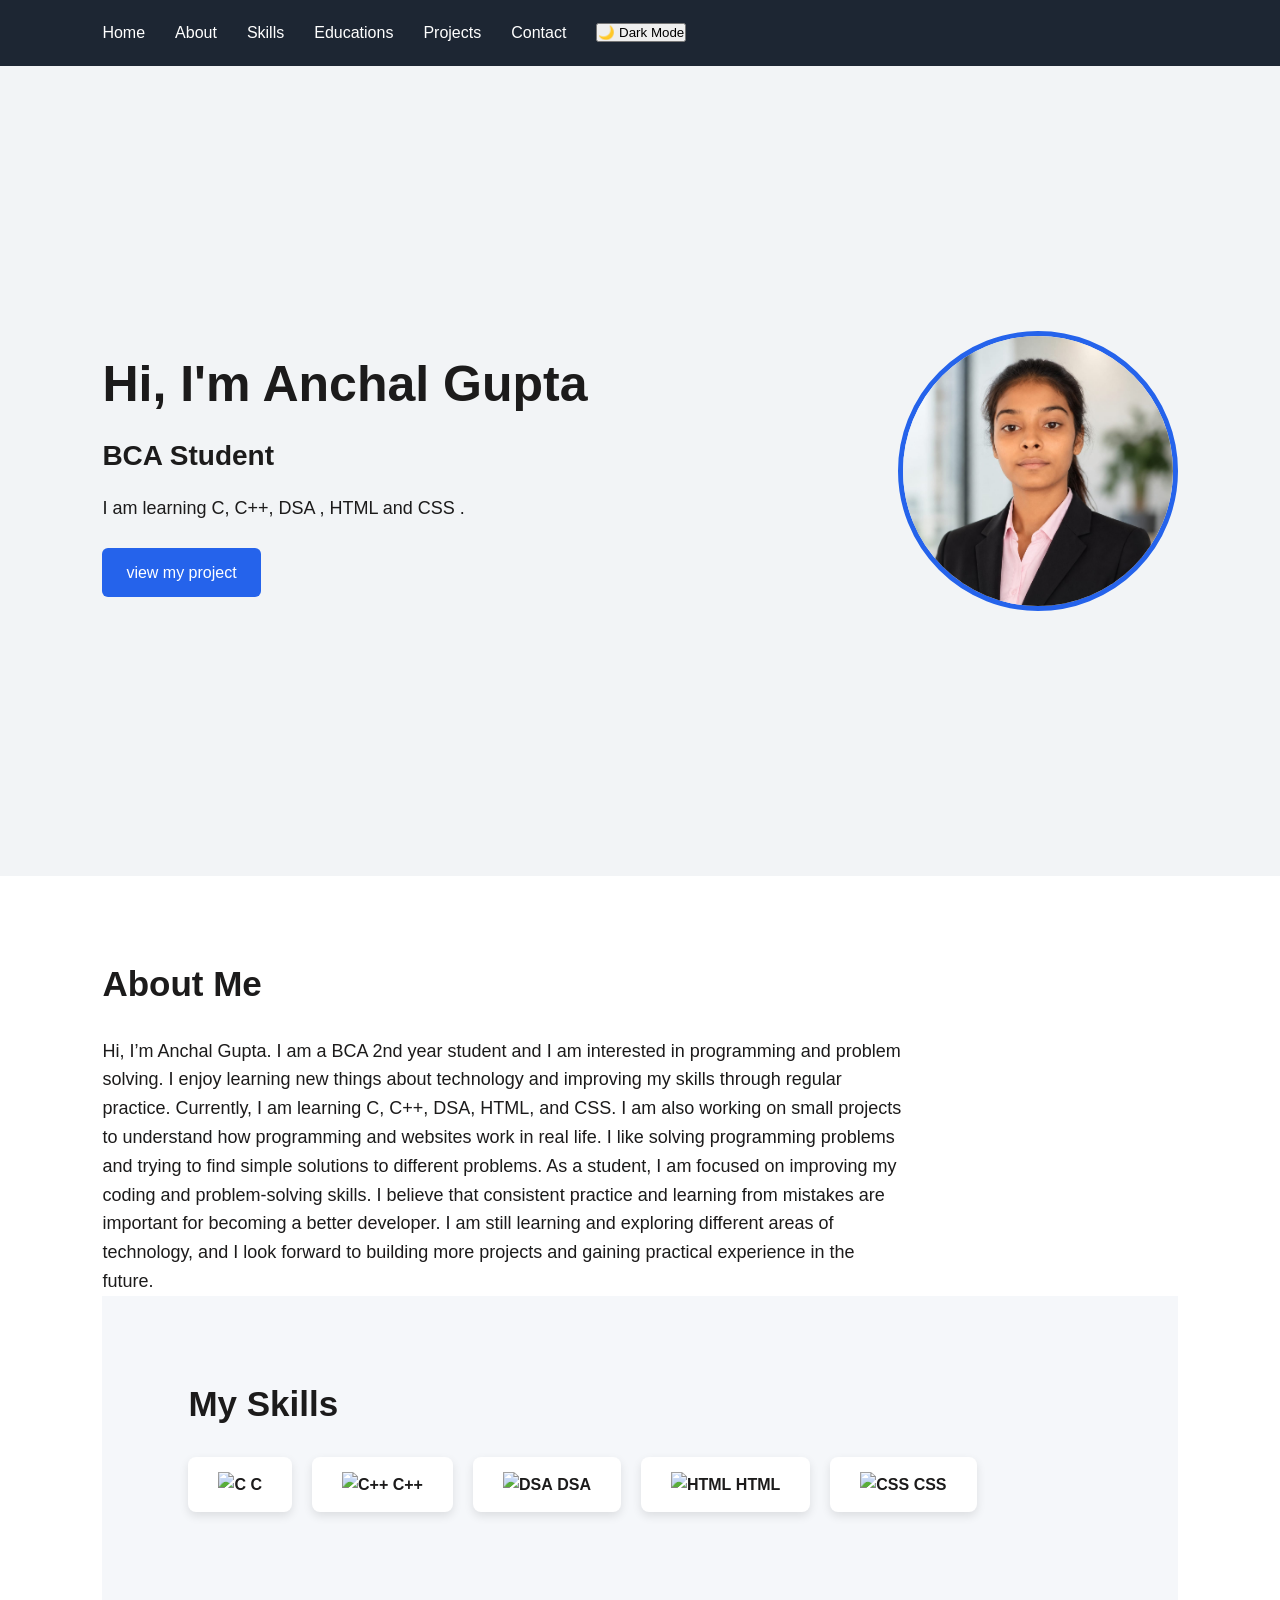
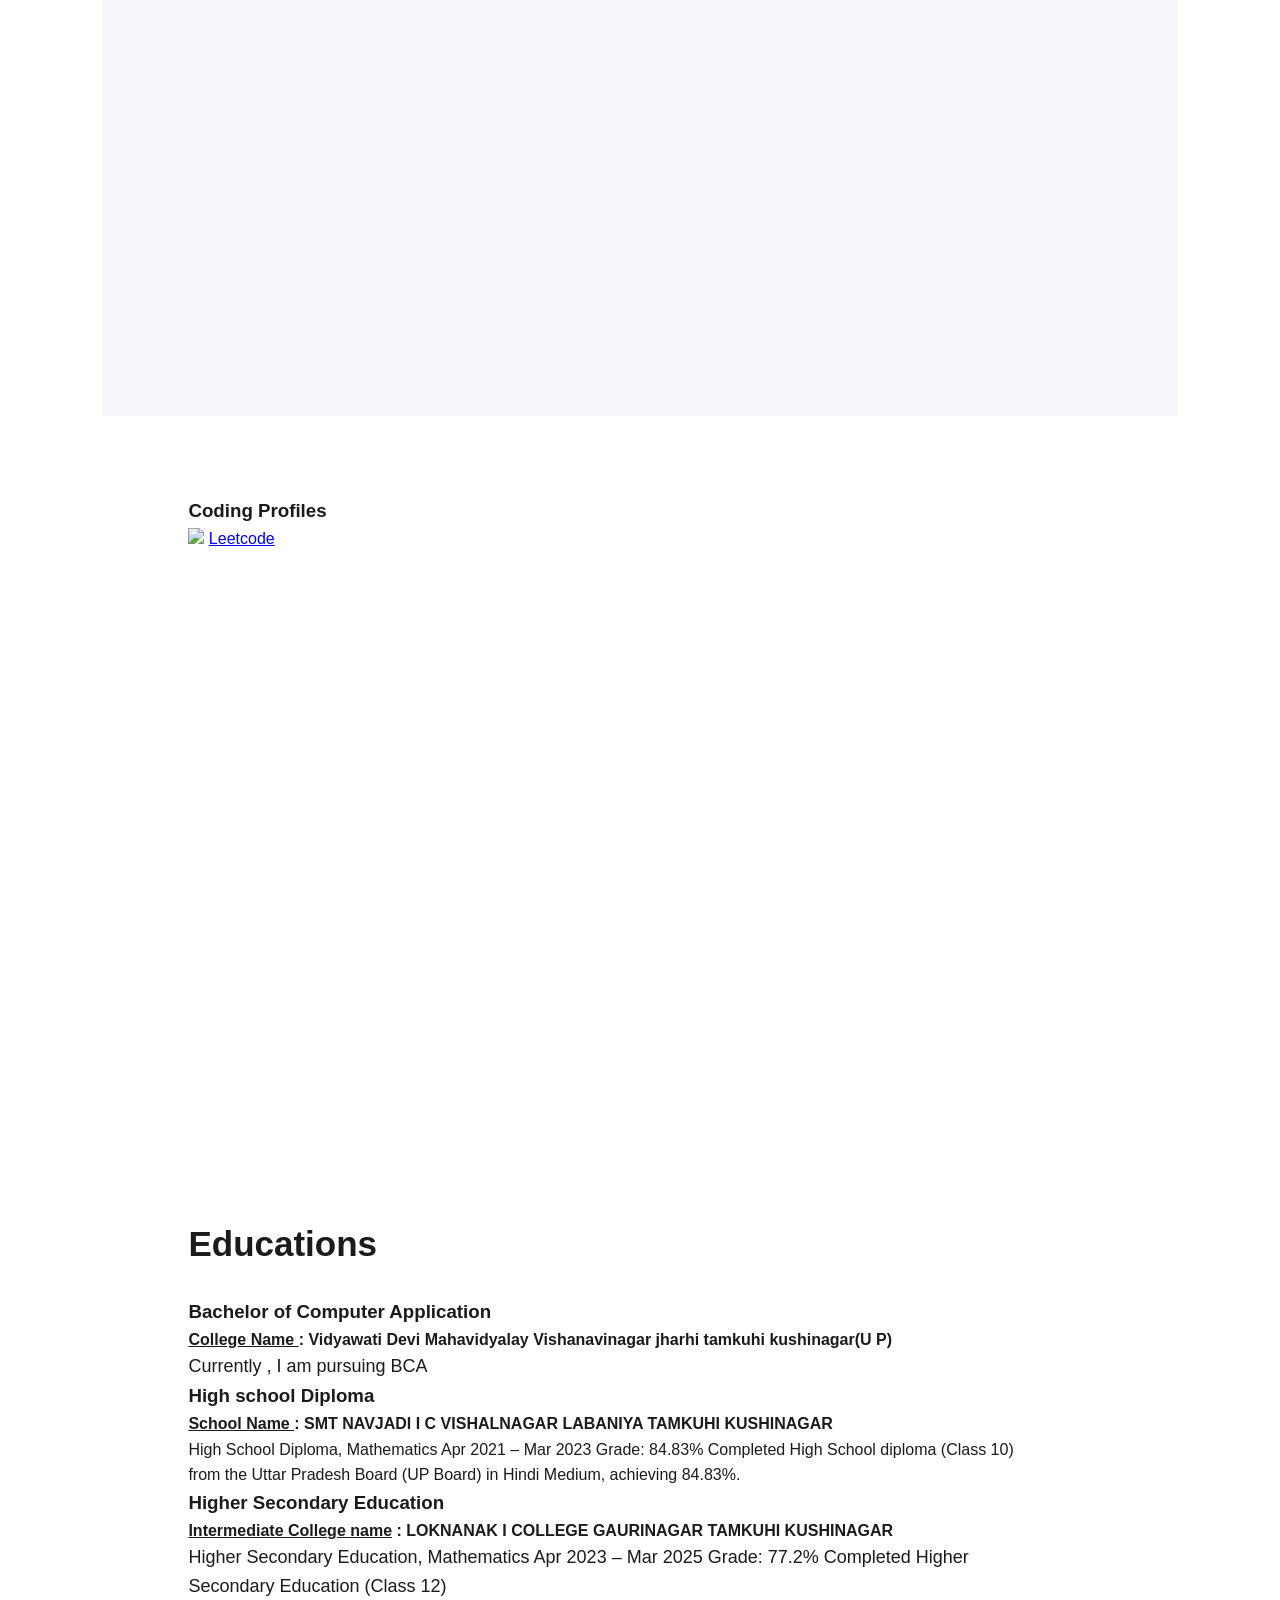
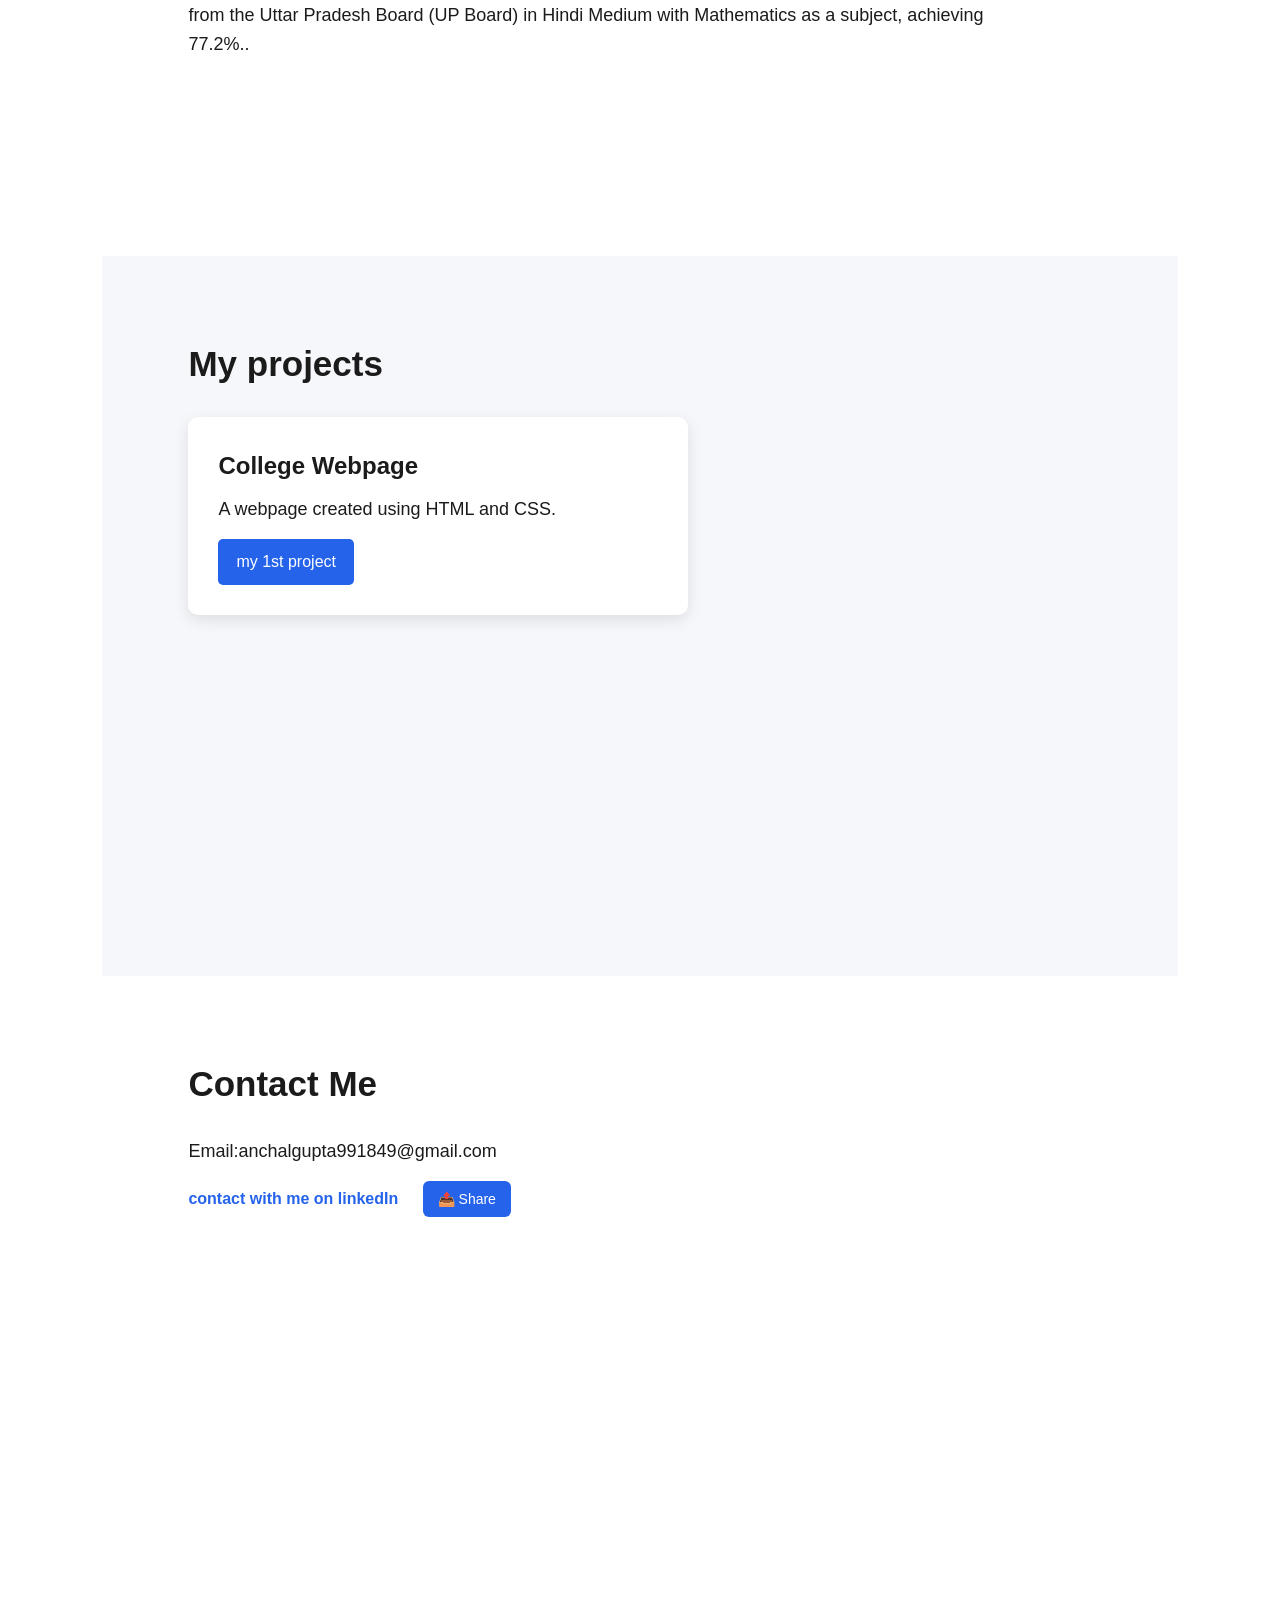
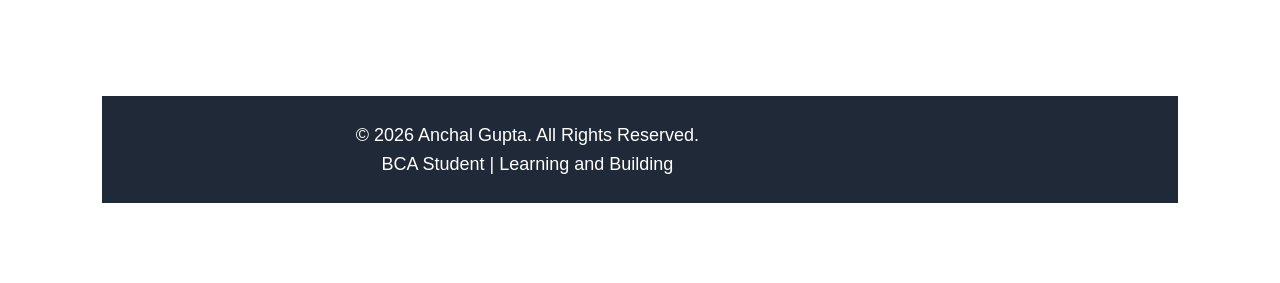
==== index.html @ 23a2f604 "Rename portfolio.html to index.html" ====
<!DOCTYPE html>
<html>

<head>
    <title> My Portfolio</title>
    <link rel="stylesheet" href="style.css">
</head>

<body>
    <nav>
        <a href="#home">Home</a>
        <a href="#about">About</a>
        <a href="#skills">Skills</a>
        <a href="#educations">Educations</a>
        <a href="#projects">Projects</a>
        <a href="#contact">Contact</a>
        <button id="themeButton">🌙 Dark Mode</button>
    </nav>
    <section id="home">
        <div>
            <h1>Hi, I'm Anchal Gupta</h1>
            <h2>BCA Student</h2>
            <p>I am learning C, C++, DSA , HTML and CSS . </p>
            <a href="#project">view my project</a>
        </div>
        <div>
            <img src="my photo.jpeg" alt="Anchal's photo" width="300" style="float:right">
        </div>
    </section>
    <section id="about">
        <h2>About Me </h2>
        <p>

            Hi, I’m Anchal Gupta. I am a BCA 2nd year student and I am interested in programming and problem solving. I
            enjoy learning new things about technology and improving my skills through regular practice.
            Currently, I am learning C, C++, DSA, HTML, and CSS. I am also working on small projects to understand how
            programming and websites work in real life. I like solving programming problems and trying to find simple
            solutions to different problems.
            As a student, I am focused on improving my coding and problem-solving skills. I believe that consistent
            practice and learning from mistakes are important for becoming a better developer.
            I am still learning and exploring different areas of technology, and I look forward to building more
            projects and gaining practical experience in the future.
        </p>
        <!-- </section> -->
        <!-- skills........... -->
        <section id="skills">
            <h2>My Skills </h2>
            <ul>


                <li>
                    <img src="https://encrypted-tbn0.gstatic.com/images?q=tbn:ANd9GcQny-KEq3Xe5we7har8LPSmP4n-_nTrdRifIxnzzr76MINFbyWsmJoDF94&s=10"
                        alt="C" width="150">
                    <span>C</span>
                </li>

                <li>
                    <img src="https://download.logo.wine/logo/C%2B%2B/C%2B%2B-Logo.wine.png" alt="C++" width="150">
                    <span>C++</span>
                </li>

                <li>
                    <img src="https://encrypted-tbn0.gstatic.com/images?q=tbn:ANd9GcRVsLQitgJEJtY4Do00X8TNoUyQ5lPg3eh2xXyrPEVqwbWe7XwqI7zcByc&s=10"
                        alt="DSA" width="150">
                    <span>DSA</span>
                </li>

                <li>
                    <img src="https://img.magnific.com/free-psd/3d-rendered-html-file-icon_84443-57041.jpg?semt=ais_hybrid&w=740&q=80"
                        alt="HTML" width="150">
                    <span>HTML</span>
                </li>

                <li>
                    <img src="https://encrypted-tbn0.gstatic.com/images?q=tbn:ANd9GcSEwsyNDzO7qZ6IeRttEue4aT4oivcdyTxBXsTRS2tZ2A&s=10"
                        alt="CSS" width="150">
                    <span>CSS</span>
                </li>
            </ul>
        </section>
        <!-- learning coding ........... -->
        <section id="learning coding">
            <h3>Coding Profiles</h3>
            <img src="https://encrypted-tbn0.gstatic.com/images?q=tbn:ANd9GcQZ4ulClknxE-0lkWOnnJUVRMUzNLU94ty8basAlDtkig&s"
                width="150">

            <a href="https://leetcode.com/"> Leetcode</a>

        </section>
        <!-- education..... -->
        <section id="educations">
            <h2>Educations </h2>
            <h3>Bachelor of Computer Application</h3>
            <h4><u>College Name </u>:
                Vidyawati Devi Mahavidyalay Vishanavinagar jharhi tamkuhi kushinagar(U P)</h4>
            <p> Currently , I am pursuing BCA </p>
            <h3>High school Diploma </h3>
            <h4><u>School Name </u>:
                SMT NAVJADI I C VISHALNAGAR LABANIYA TAMKUHI KUSHINAGAR
            </h4>

            High School Diploma, Mathematics

            Apr 2021 – Mar 2023 Grade: 84.83% Completed High School diploma (Class 10)
            <br> from the Uttar Pradesh Board (UP Board) in Hindi Medium, achieving 84.83%.</p>
            <h3>Higher Secondary Education</h3>
            <h4><u>Intermediate College name</u> :
                LOKNANAK I COLLEGE GAURINAGAR TAMKUHI KUSHINAGAR
            </h4>
            <p>
                Higher Secondary Education, Mathematics
                Apr 2023 – Mar 2025 Grade: 77.2% Completed Higher Secondary Education (Class 12)
                <br> from the Uttar Pradesh Board (UP Board) in Hindi Medium with Mathematics as a subject, achieving
                77.2%..
            </p>
        </section>
        <!-- project........ -->
        <section id="projects">
            <h2>My projects </h2>
            <div>
                <h3>College Webpage</h3>
                <p>A webpage created using HTML and CSS.</p>
                <a href="College_Webpage.html">my 1st project</a>
            </div>
        </section>
        <!-- contact....... -->
        <section id="contact">
            <h2>Contact Me </h2>
            <p>Email:anchalgupta991849@gmail.com</p>

            <a href="https://www.linkedin.com/in/anchal-gupta-89a8403a6/" target="_blank">
                contact with me on linkedIn
            </a>
            <button id="shareButton">📤 Share</button>
        </section>
        <footer>
            <p>© 2026 Anchal Gupta. All Rights Reserved.</p>
            <p>BCA Student | Learning and Building</p>
        </footer>
        <script src="script.js"></script>
</body>

</html>
---- style.css ----
/* =========================
   BASIC RESET
========================= */

* {
    margin: 0;
    padding: 0;
    box-sizing: border-box;
}

html {
    scroll-behavior: smooth;
}

body {
    font-family: Arial, sans-serif;
    line-height: 1.6;
    background-color: #f2f4f6;
    color: #1c1b1b;
}


/* =========================
   NAVBAR
========================= */

nav {
    background-color: #1d2633;
    padding: 20px 8%;

    display: flex;
    align-items: center;
    gap: 30px;

    position: sticky;
    top: 0;
    z-index: 1000;
}

nav h2 {
    color: white;
    margin-right: auto;
}

nav a {
    color: white;
    text-decoration: none;
    font-size: 16px;
}

nav a:hover {
    color: #60a5fa;
}


/* =========================
   ALL SECTIONS
========================= */

section {
    min-height: 80vh;
    padding: 80px 8%;
}


/* =========================
   HOME SECTION
========================= */

#home {
    min-height: 90vh;

    display: flex;
    align-items: center;
    justify-content: space-between;

    gap: 50px;
}

#home div:first-child {
    max-width: 600px;
}

#home h1 {
    font-size: 50px;
    margin-bottom: 10px;
}

#home h2 {
    font-size: 28px;
    margin-bottom: 15px;
}

#home p {
    font-size: 18px;
    margin-bottom: 25px;
}

#home a {
    display: inline-block;

    background-color: #2563eb;
    color: white;

    padding: 12px 24px;

    text-decoration: none;
    border-radius: 6px;

    transition: 0.3s;
}

#home a:hover {
    background-color: #1d4ed8;
    transform: translateY(-3px);
}


/* =========================
   PROFILE PHOTO
========================= */

#home img {
    width: 280px;
    height: 280px;

    object-fit: cover;

    border-radius: 50%;

    border: 5px solid #2563eb;
}


/* =========================
   ABOUT
========================= */

#about {
    background-color: white;
}

#about h2,
#skills h2,
#education h2,
#projects h2,
#educations h2,
#contact h2 {
    font-size: 35px;
    margin-bottom: 25px;
}

#about p {
    max-width: 800px;
    font-size: 18px;
}


/* =========================
   SKILLS
========================= */

#skills {
    background-color: #f5f7fa;
}

#skills ul {
    display: flex;
    flex-wrap: wrap;
    gap: 20px;

    list-style: none;
}

#skills li {
    background-color: white;

    padding: 15px 30px;

    border-radius: 8px;

    box-shadow: 0 4px 10px rgba(0, 0, 0, 0.1);

    font-weight: bold;

    transition: 0.3s;
}

#skills li:hover {
    transform: translateY(-5px);
}


/* =========================
   EDUCATION
========================= */

#education {
    background-color: white;
}

#education h3 {
    font-size: 24px;
    margin-bottom: 10px;
}

#education p {
    font-size: 18px;
}


/* =========================
   PROJECTS
========================= */

#projects {
    background-color: #f5f7fa;
}

#projects>div {
    background-color: white;

    max-width: 500px;

    padding: 30px;

    border-radius: 10px;

    box-shadow: 0 5px 15px rgba(0, 0, 0, 0.1);

    margin-bottom: 25px;

    transition: 0.3s;
}

#projects>div:hover {
    transform: translateY(-8px);
}

#projects h3 {
    font-size: 24px;
    margin-bottom: 10px;
}

#projects p {
    margin-bottom: 15px;
}

#projects a {
    display: inline-block;

    background-color: #2563eb;
    color: white;

    padding: 10px 18px;

    border-radius: 5px;

    text-decoration: none;
}

#projects a:hover {
    background-color: #1d4ed8;
}


/* =========================
   CONTACT
========================= */

#contact {
    background-color: white;
}

#contact p {
    font-size: 18px;
    margin-bottom: 15px;
}

#contact a {
    display: inline-block;

    margin-right: 20px;

    color: #2563eb;

    text-decoration: none;

    font-weight: bold;
}

#contact a:hover {
    text-decoration: underline;
}


/* =========================
   FOOTER
========================= */

footer {
    background-color: #1f2937;

    color: white;

    text-align: center;

    padding: 25px;
}


/* =========================
   MOBILE RESPONSIVE
========================= */

@media (max-width: 768px) {

    nav {
        flex-wrap: wrap;
        justify-content: center;
        gap: 15px;
    }

    nav h2 {
        width: 100%;
        text-align: center;
        margin-right: 0;
    }

    #home {
        flex-direction: column;
        text-align: center;

        padding-top: 60px;
    }

    #home h1 {
        font-size: 38px;
    }

    #home h2 {
        font-size: 24px;
    }

    #home img {
        width: 220px;
        height: 220px;
    }

    section {
        padding: 60px 6%;
    }

    #skills ul {
        justify-content: center;
    }

    /* DARK MODE BUTTON */

#themeButton {
    background-color: #374151;
    color: white;
    border: none;
    padding: 10px 15px;
    border-radius: 6px;
    cursor: pointer;
    font-size: 14px;
}

#themeButton:hover {
    background-color: #4b5563;
}


/* DARK MODE */

body.dark-mode {
    background-color: #111827;
    color: #f9fafb;
}

body.dark-mode #about,
body.dark-mode #education,
body.dark-mode #contact {
    background-color: #1f2937;
}

body.dark-mode #skills,
body.dark-mode #projects {
    background-color: #111827;
}

body.dark-mode #skills li,
body.dark-mode #projects > div {
    background-color: #1f2937;
    color: #f9fafb;
}

body.dark-mode #about p,
body.dark-mode #education p,
body.dark-mode #projects p,
body.dark-mode #contact p {
    color: #e5e7eb;
}

}
#shareButton {
    background-color: #2563eb;
    color: white;
    border: none;
    padding: 10px 15px;
    border-radius: 6px;
    cursor: pointer;
    font-size: 14px;
}

#shareButton:hover {
    background-color: #1d4ed8;
}
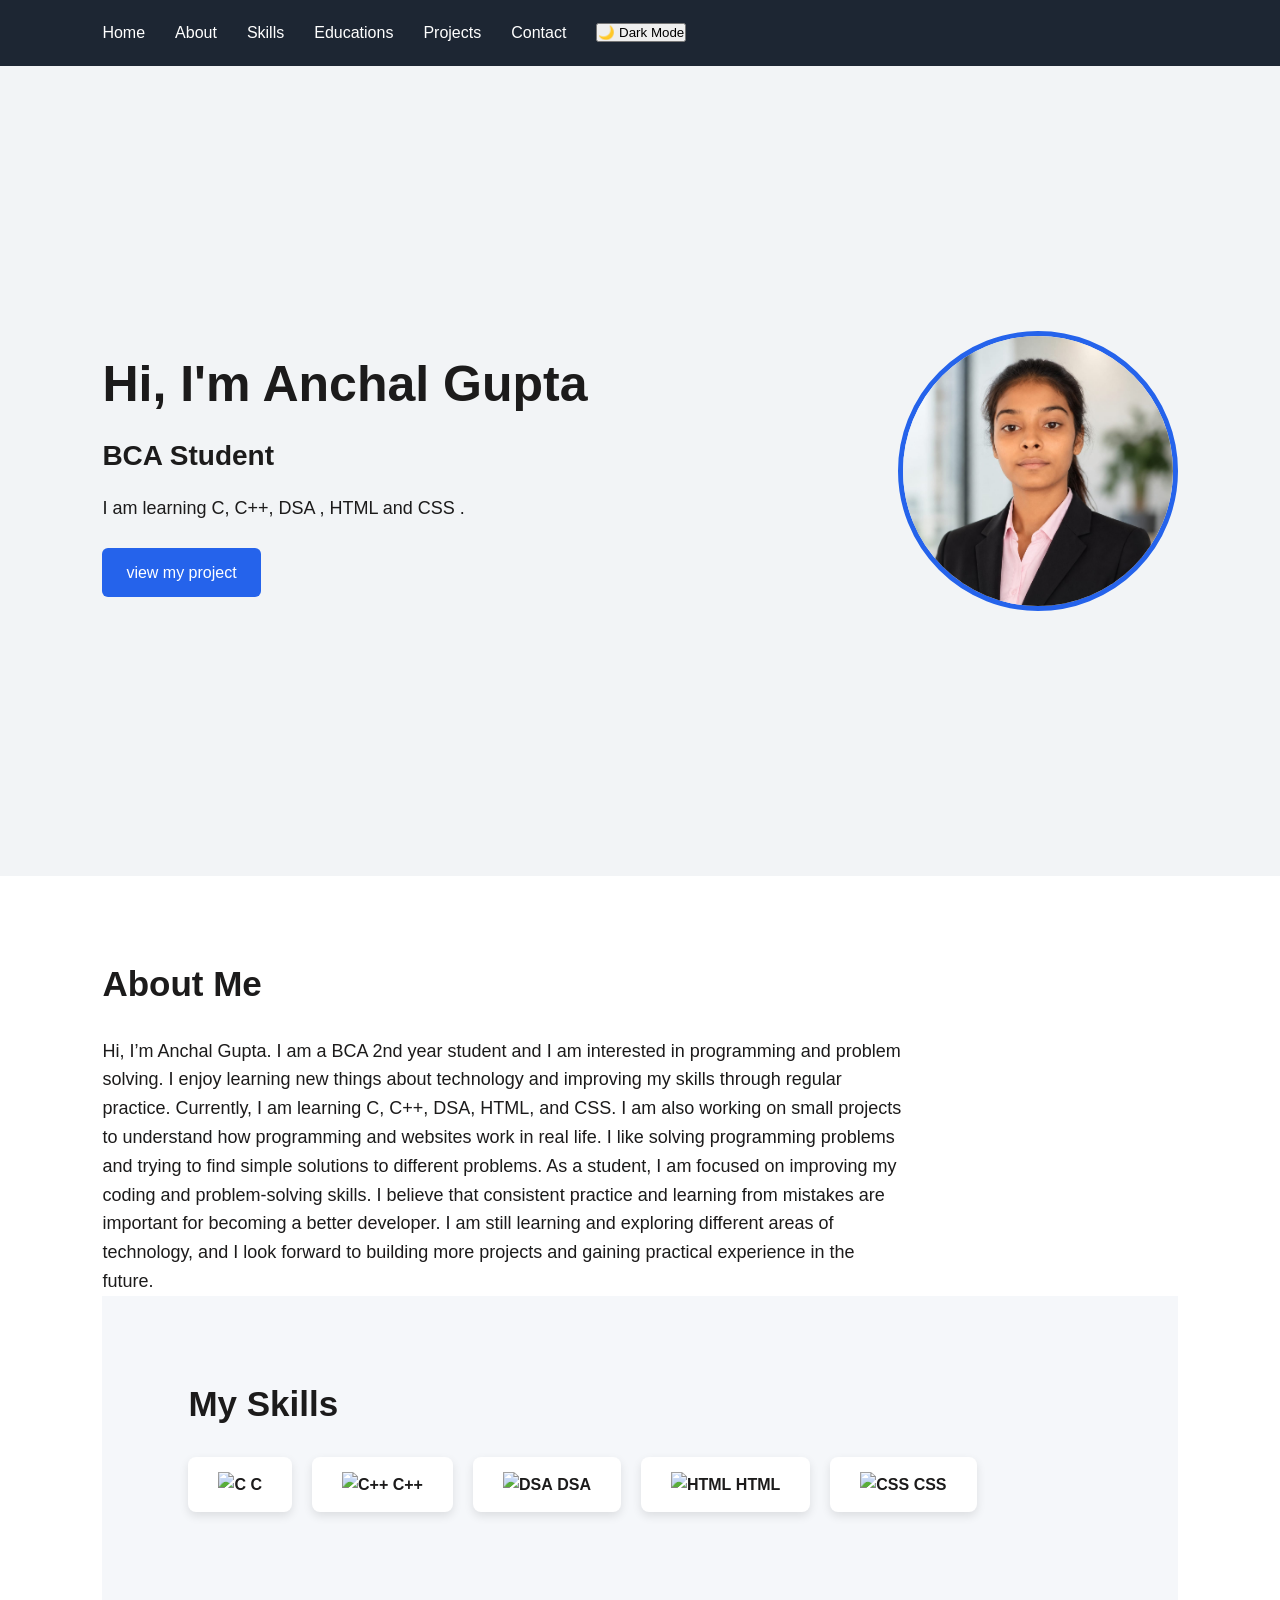
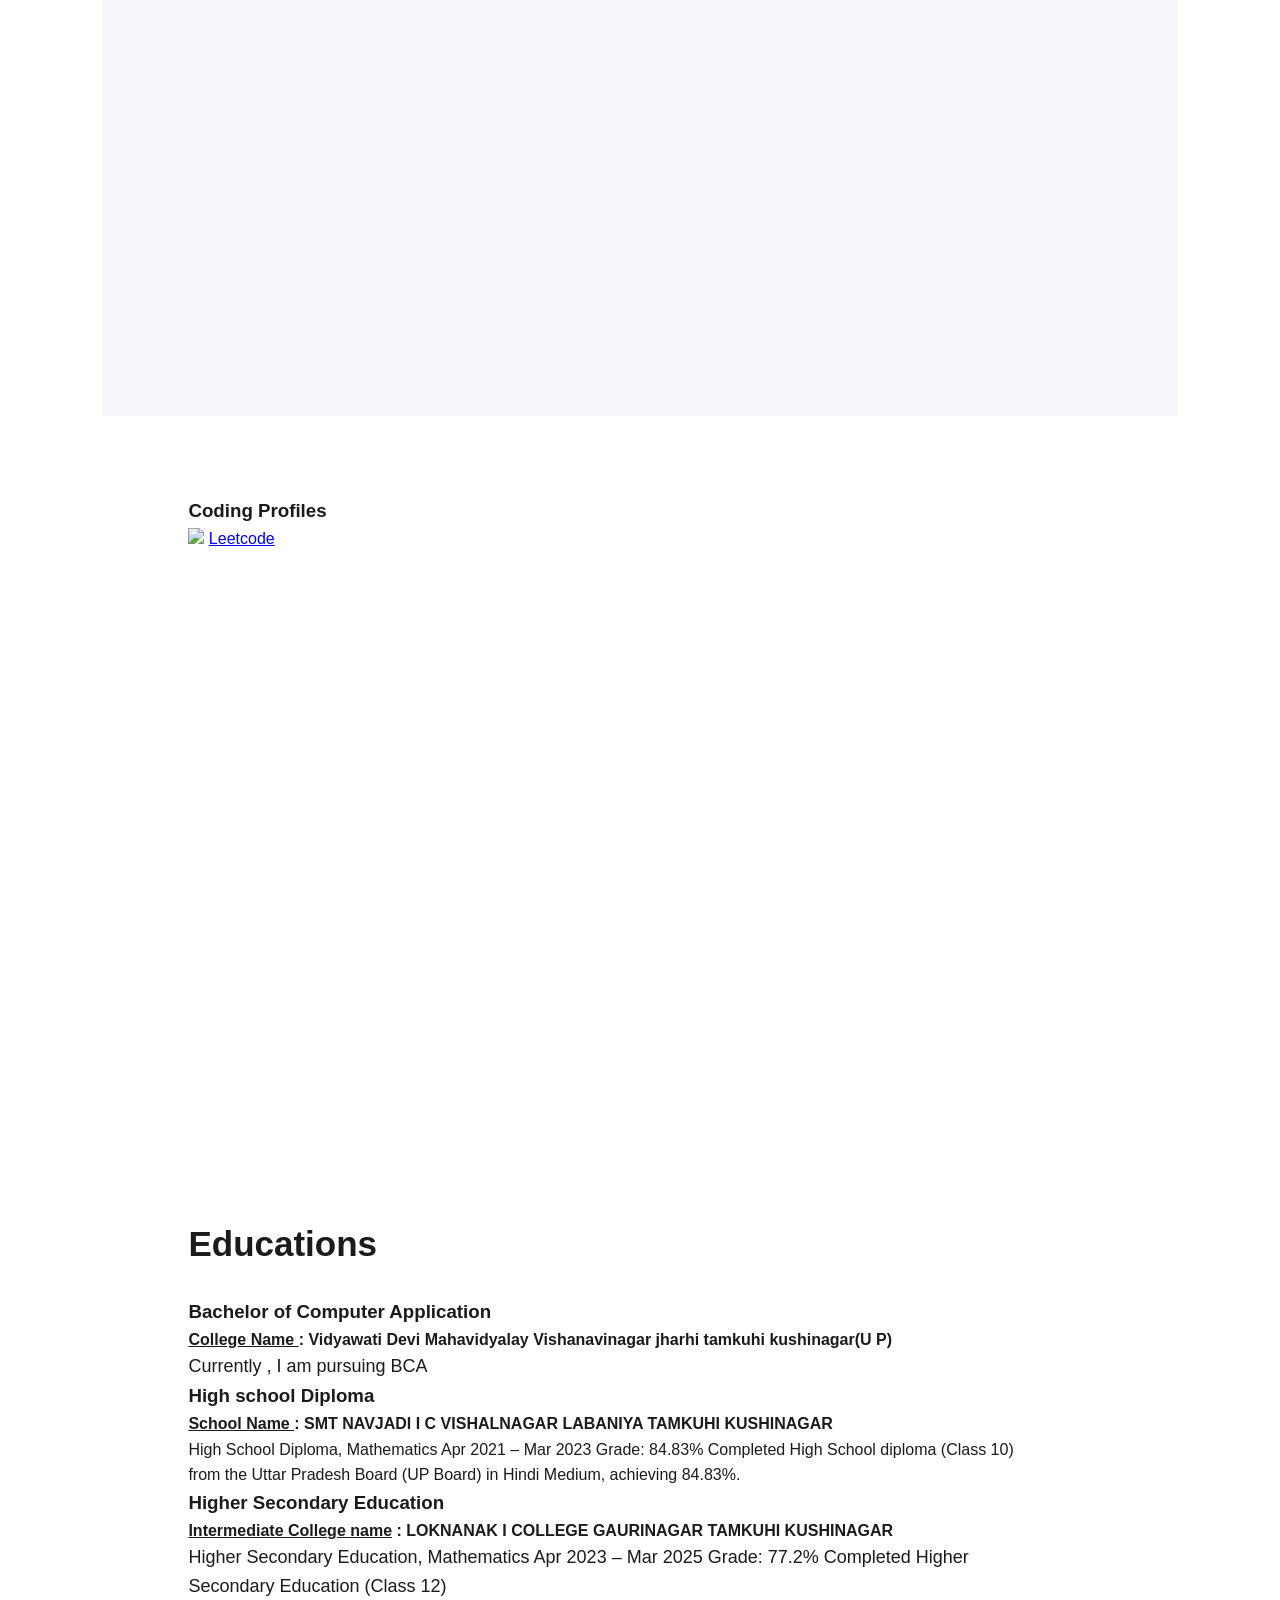
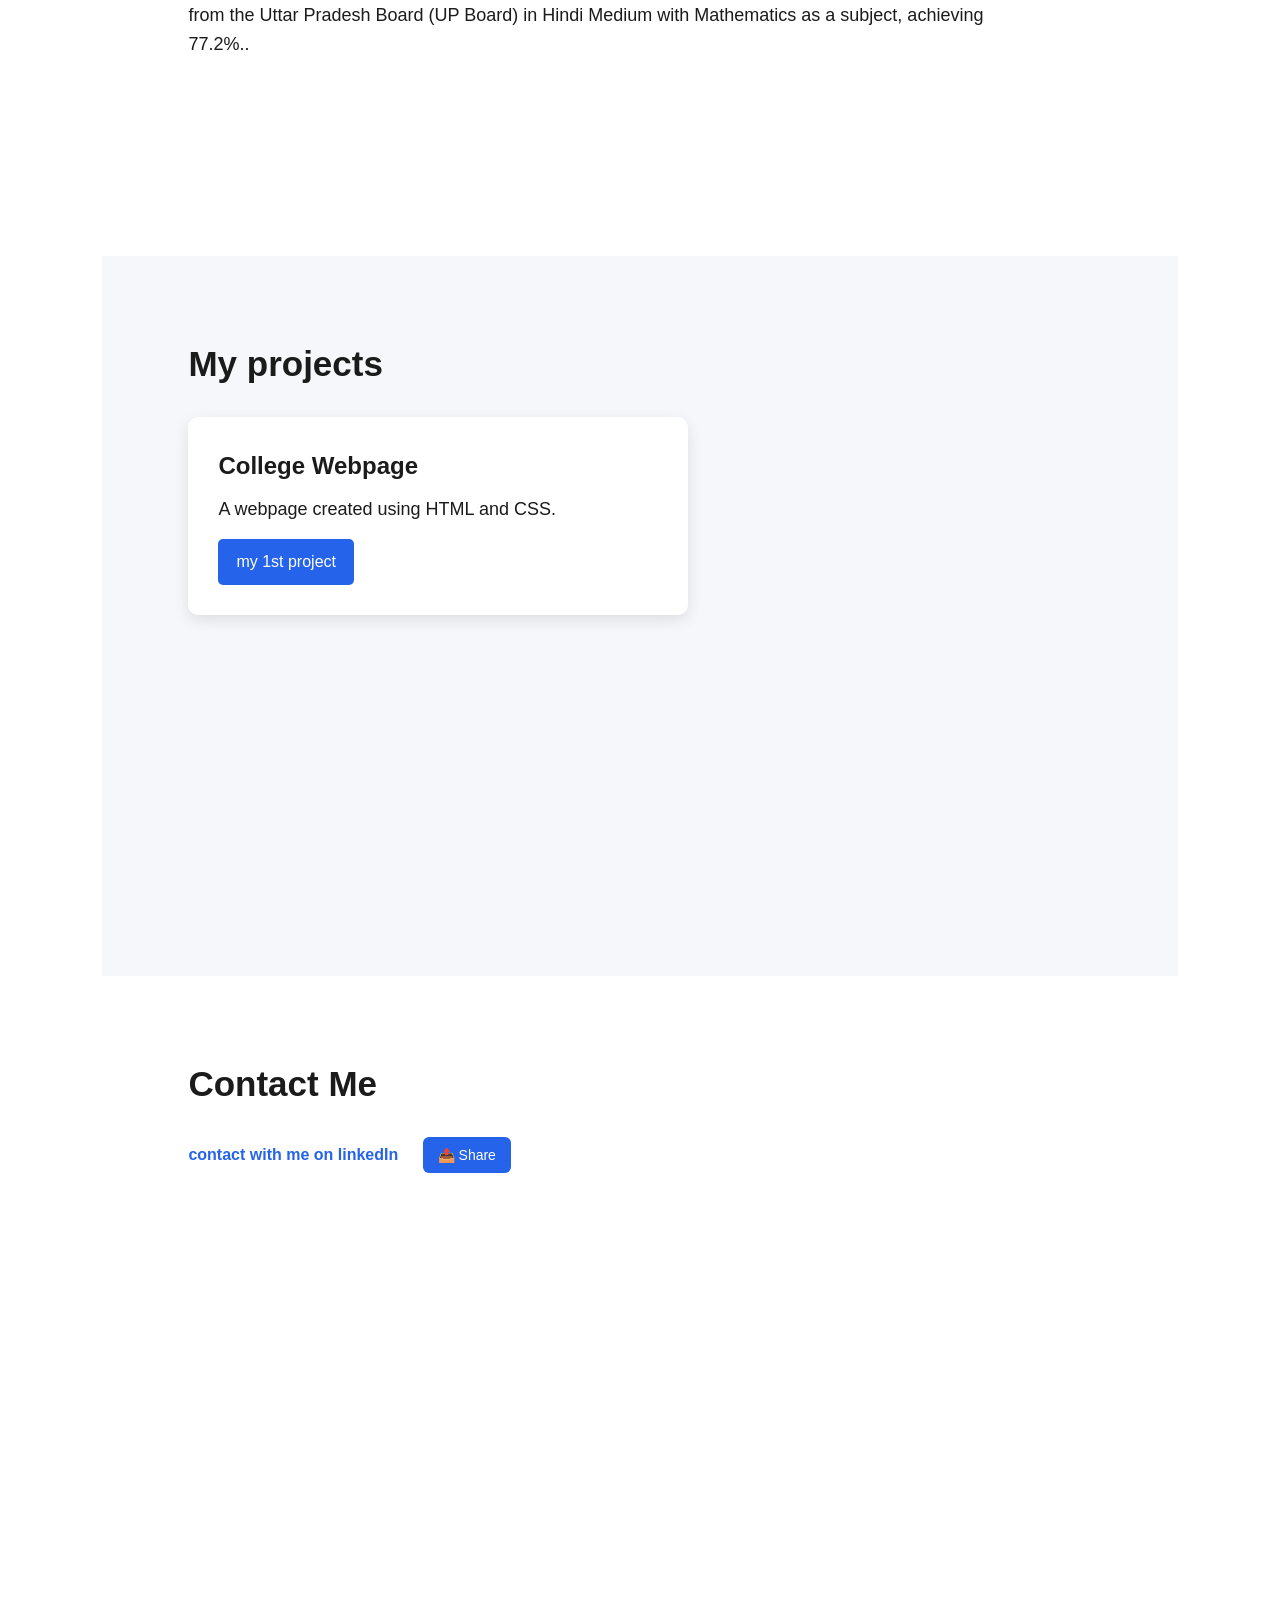
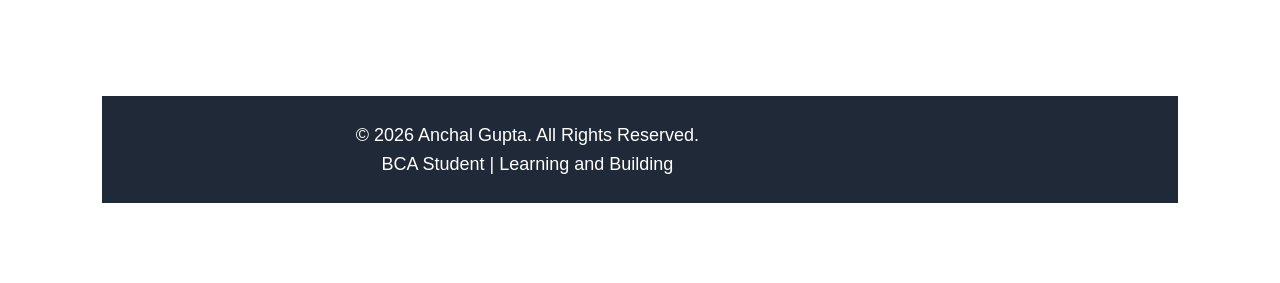
==== commit 1b6b3380: "Fix HTML formatting and structure" ====
--- a/index.html
+++ b/index.html
@@ -126,8 +126,6 @@
         <!-- contact....... -->
         <section id="contact">
             <h2>Contact Me </h2>
-            <p>Email:anchalgupta991849@gmail.com</p>
-
             <a href="https://www.linkedin.com/in/anchal-gupta-89a8403a6/" target="_blank">
                 contact with me on linkedIn
             </a>
